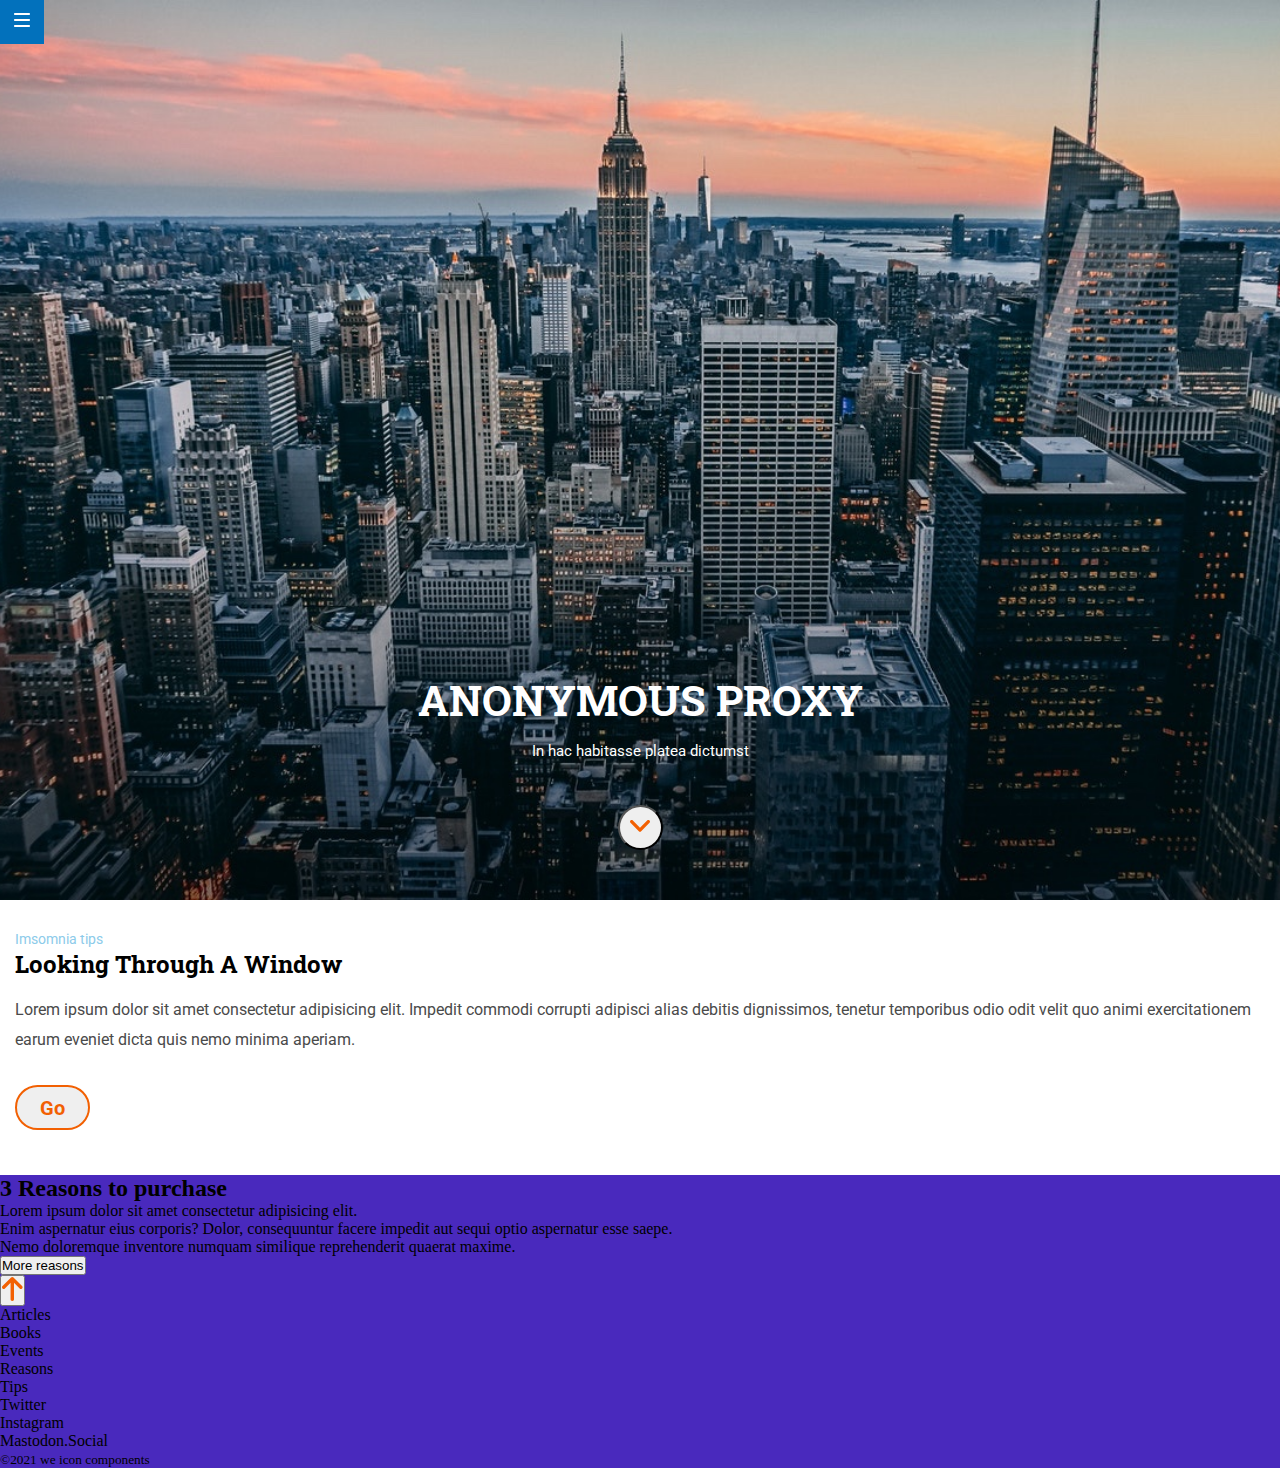
==== docs/index.html @ 24e063db "Run docs1" ====
<!DOCTYPE html>
<html lang="es">
  <head>
    <meta charset="UTF-8" />
    <meta name="viewport" content="width=device-width, initial-scale=1" />
    <title>Anonymous proxy</title>
    <link rel="preconnect" href="https://fonts.googleapis.com" />
    <link rel="preconnect" href="https://fonts.gstatic.com" crossorigin />
    <link
      href="https://fonts.googleapis.com/css2?family=Roboto&display=swap"
      rel="stylesheet"
    />
    <link rel="preconnect" href="https://fonts.googleapis.com" />
    <link rel="preconnect" href="https://fonts.gstatic.com" crossorigin />
    <link
      href="https://fonts.googleapis.com/css2?family=Roboto+Slab:wght@100;400;500;700&display=swap"
      rel="stylesheet"
    />
    <link rel="stylesheet" href="./assets/css/main.css" />
    <link rel="icon" href="./assets/images/favicon.png" />
  </head>

  <body>
    <header class="header">
      <nav class="menu_Header">
        <a href=https://adalab.es/
          ><img class="burger_Link" src="./assets/images/ico-menu.svg" alt="burger-menu"
        /></a>
      </nav>
    </header>
     


    <main class="main">
      <section class="Hero">
        <h1 class="hero_title">Anonymous proxy</h1>
        <p class="hero_subtitle">In hac habitasse platea dictumst</p>
        <button class="scroll-button">
          <img src="./assets/images/ico-scroll-down.svg" alt="scroll-button" />
        </button>
      </section>
      <section class="section_One">
        <small class="imsomnia">Imsomnia tips</small>
        <h2>looking through a window</h2>
        <p>
          Lorem ipsum dolor sit amet consectetur adipisicing elit. Impedit commodi
          corrupti adipisci alias debitis dignissimos, tenetur temporibus odio odit
          velit quo animi exercitationem earum eveniet dicta quis nemo minima
          aperiam.
        </p>
        <button class="button_Go">Go</button>
      </section>
      <section class="reasons">
        <h2>3 Reasons to purchase</h2>
        <article>Lorem ipsum dolor sit amet consectetur adipisicing elit.</article>
        <article>
          Enim aspernatur eius corporis? Dolor, consequuntur facere impedit aut
          sequi optio aspernatur esse saepe.
        </article>
        <article>
          Nemo doloremque inventore numquam similique reprehenderit quaerat maxime.
        </article>
        <button class="more_Reasons">More reasons</button>
      </section>
      <button class="arrow">
        <img src="./assets/images/ico-arrow.svg" alt="arrowUp" />
      </button>
    </main>

    <footer>
      <menu>
        <ul>
          <li>Articles</li>
          <li>Books</li>
          <li>Events</li>
          <li>Reasons</li>
          <li>Tips</li>
        </ul>
      </menu>
      <menu class="social_Media">
        <ul>
          <li>Twitter</li>
          <li>Instagram</li>
          <li>Mastodon.Social</li>
        </ul>
      </menu>

      <small class="small_Footer"> &copy;2021 we icon components</small>
    </footer>


    <script src="./assets/js/main.js"></script>
  </body>
</html>
---- docs/assets/css/main.css ----
*{box-sizing:border-box;margin:0;padding:0}.code{font-size:16px;background:#d8d8d8;padding:0 5px;border-radius:5px}.link__adalab:hover{background-color:#099d8d;color:#fff}.link__github:hover{background-color:#CCC;color:#000}.Hero{width:100%;height:100vh;background-image:url(../images/cover.jpg);background-position:center;background-size:cover;display:flex;flex-direction:column;text-align:center;justify-content:flex-end;align-items:center}.hero_title{color:#ffffff;font-family:"Roboto Slab", serif;font-weight:bold;font-size:42px;text-transform:uppercase;line-height:55px;margin-bottom:10px}.hero_subtitle{color:#ffffff;font-size:15px;font-family:"Roboto", sans-serif;margin:5px 15px 45px 15px}.scroll-button{width:45px;height:45px;border-radius:50%;margin-bottom:50px}.main{width:100vw}.section_One{background-color:#fff;padding:30px 15px 45px 15px}.section_One h2{text-transform:capitalize;font-family:"Roboto Slab",serif}.section_One p{font-family:"Roboto",sans-serif;margin-top:15px;color:#4a4a4a;line-height:30px}.imsomnia{font-size:14px;color:#8ccbea;font-family:"Roboto",sans-serif}.button_Go{width:75px;height:45px;border-radius:22.5px;border:solid 2px #f26002;text-transform:capitalize;font-weight:bold;color:#f26002;margin-top:30px;font-family:"Roboto",sans-serif;font-weight:medium;font-size:20px}body{background-color:#4929bd}.header{text-align:center}.menu_Header{background-color:#0271bc;width:44px;height:44px;position:fixed}.menu_Header .burger_Link{width:16px;height:40px}
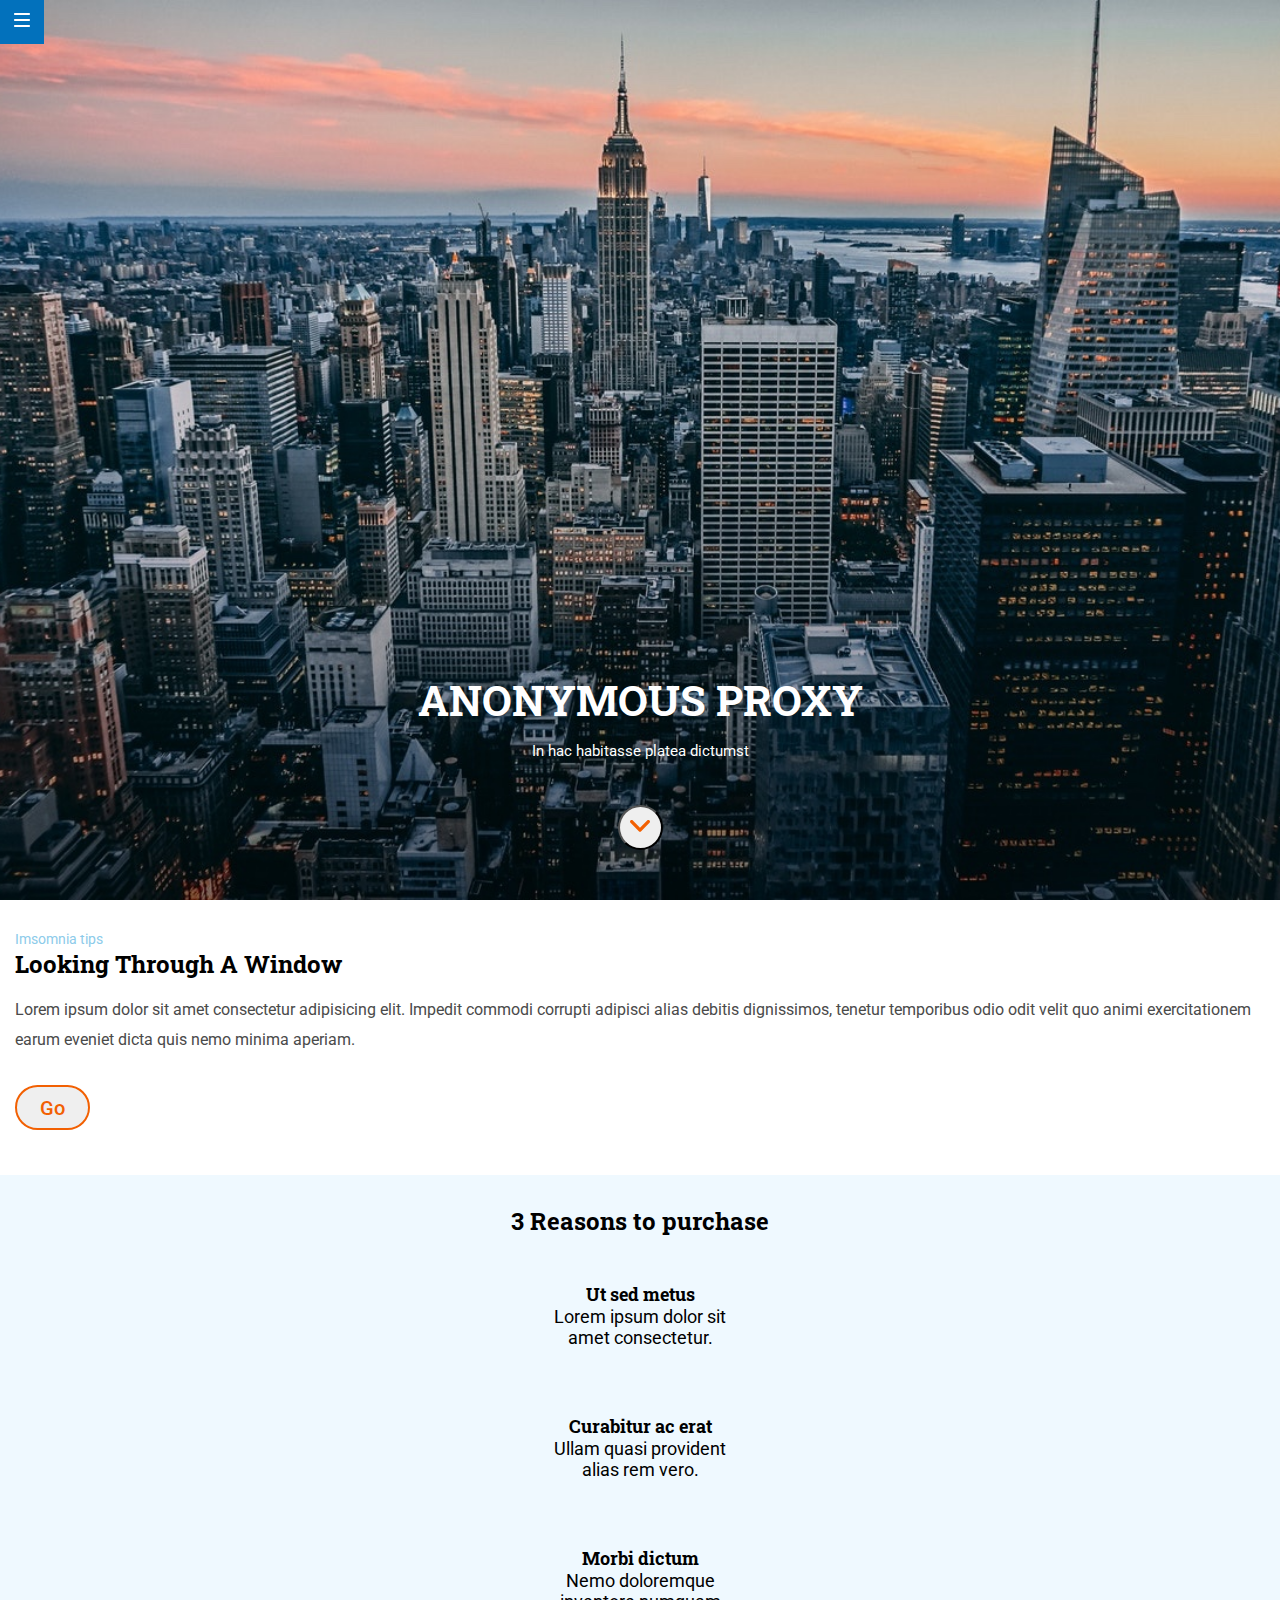
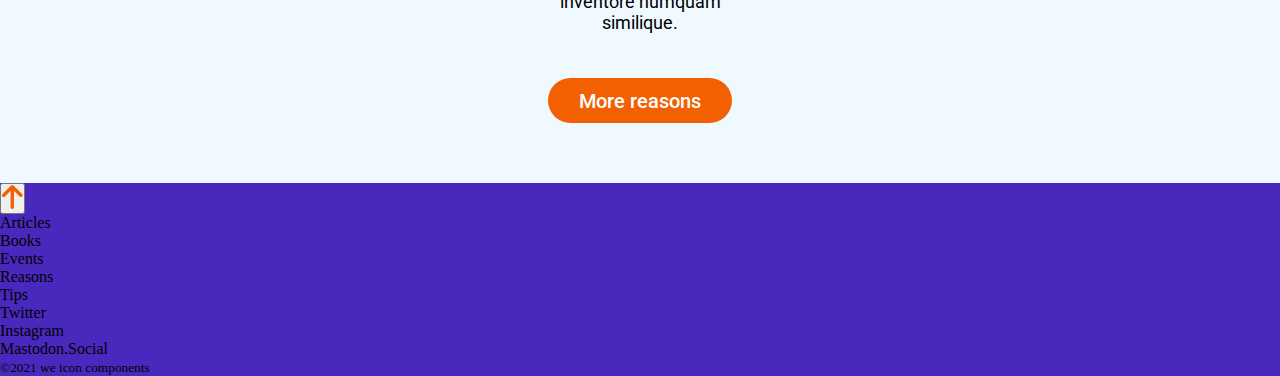
==== commit 1ebbdfde: "Last styles on reasons" ====
--- a/docs/index.html
+++ b/docs/index.html
@@ -51,16 +51,23 @@
         <button class="button_Go">Go</button>
       </section>
       <section class="reasons">
-        <h2>3 Reasons to purchase</h2>
-        <article>Lorem ipsum dolor sit amet consectetur adipisicing elit.</article>
-        <article>
-          Enim aspernatur eius corporis? Dolor, consequuntur facere impedit aut
-          sequi optio aspernatur esse saepe.
-        </article>
-        <article>
-          Nemo doloremque inventore numquam similique reprehenderit quaerat maxime.
-        </article>
-        <button class="more_Reasons">More reasons</button>
+        <h2 class="section-title">3 Reasons to purchase</h2>
+        <div class="wrapper">
+          <article class="reasons-article1">
+            <h3 class="purchase-titles">Ut sed metus</h3>
+            <p>Lorem ipsum dolor sit amet consectetur.</p>
+          </article>
+          <article class="reasons-article2">
+            <h3 class="purchase-titles">Curabitur ac erat</h3>
+            <p>Ullam quasi provident alias rem vero.</p>
+          </article>
+          <article class="reasons-article3">
+            <h3 class="purchase-titles">Morbi dictum</h3>
+            <p>Nemo doloremque inventore numquam similique.</p>
+          </article>
+
+          <button class="more_Reasons">More reasons</button>
+        </div>
       </section>
       <button class="arrow">
         <img src="./assets/images/ico-arrow.svg" alt="arrowUp" />
@@ -88,7 +95,5 @@
       <small class="small_Footer"> &copy;2021 we icon components</small>
     </footer>
 
-
-    <script src="./assets/js/main.js"></script>
   </body>
 </html>
--- a/docs/assets/css/main.css
+++ b/docs/assets/css/main.css
@@ -1 +1 @@
-*{box-sizing:border-box;margin:0;padding:0}.code{font-size:16px;background:#d8d8d8;padding:0 5px;border-radius:5px}.link__adalab:hover{background-color:#099d8d;color:#fff}.link__github:hover{background-color:#CCC;color:#000}.Hero{width:100%;height:100vh;background-image:url(../images/cover.jpg);background-position:center;background-size:cover;display:flex;flex-direction:column;text-align:center;justify-content:flex-end;align-items:center}.hero_title{color:#ffffff;font-family:"Roboto Slab", serif;font-weight:bold;font-size:42px;text-transform:uppercase;line-height:55px;margin-bottom:10px}.hero_subtitle{color:#ffffff;font-size:15px;font-family:"Roboto", sans-serif;margin:5px 15px 45px 15px}.scroll-button{width:45px;height:45px;border-radius:50%;margin-bottom:50px}.main{width:100vw}.section_One{background-color:#fff;padding:30px 15px 45px 15px}.section_One h2{text-transform:capitalize;font-family:"Roboto Slab",serif}.section_One p{font-family:"Roboto",sans-serif;margin-top:15px;color:#4a4a4a;line-height:30px}.imsomnia{font-size:14px;color:#8ccbea;font-family:"Roboto",sans-serif}.button_Go{width:75px;height:45px;border-radius:22.5px;border:solid 2px #f26002;text-transform:capitalize;font-weight:bold;color:#f26002;margin-top:30px;font-family:"Roboto",sans-serif;font-weight:medium;font-size:20px}body{background-color:#4929bd}.header{text-align:center}.menu_Header{background-color:#0271bc;width:44px;height:44px;position:fixed}.menu_Header .burger_Link{width:16px;height:40px}
+*{box-sizing:border-box;margin:0;padding:0}.Hero{width:100%;height:100vh;background-image:url(../images/cover.jpg);background-position:center;background-size:cover;display:flex;flex-direction:column;text-align:center;justify-content:flex-end;align-items:center}.hero_title{color:#ffffff;font-family:"Roboto Slab", serif;font-weight:bold;font-size:42px;text-transform:uppercase;line-height:55px;margin-bottom:10px}.hero_subtitle{color:#ffffff;font-size:15px;font-family:"Roboto", sans-serif;margin:5px 15px 45px 15px}.scroll-button{width:45px;height:45px;border-radius:50%;margin-bottom:50px}.main{width:100vw}.section_One{background-color:#fff;padding:30px 15px 45px 15px}.section_One h2{text-transform:capitalize;font-family:"Roboto Slab",serif}.section_One p{font-family:"Roboto",sans-serif;margin-top:15px;color:#4a4a4a;line-height:30px}.imsomnia{font-size:14px;color:#8ccbea;font-family:"Roboto",sans-serif}.button_Go{width:75px;height:45px;border-radius:22.5px;border:solid 2px #f26002;text-transform:capitalize;font-weight:bold;color:#f26002;margin-top:30px;font-family:"Roboto",sans-serif;font-weight:500;font-size:20px}.reasons{background-color:#eff9ff}.reasons .section-title{font-size:24px;font-family:"Roboto Slab",serif;padding-top:30px;text-align:center}.wrapper{display:grid;grid-template-rows:1fr 1fr 1fr;grid-template-columns:184px;row-gap:45px;justify-content:center;padding-top:45px;padding-bottom:60px}.wrapper .purchase-titles{font-size:18px;font-family:"Roboto Slab",serif;text-align:center}.wrapper p{text-align:center;font-family:"Roboto",sans-serif;font-size:18px}.wrapper .more_Reasons{background-color:#f26002;color:#fff;height:45px;border-radius:22.5px;border:#f26002;font-family:"Roboto",sans-serif;font-weight:500;font-size:20px}body{background-color:#4929bd}.header{text-align:center}.menu_Header{background-color:#0271bc;width:44px;height:44px;position:fixed}.menu_Header .burger_Link{width:16px;height:40px}
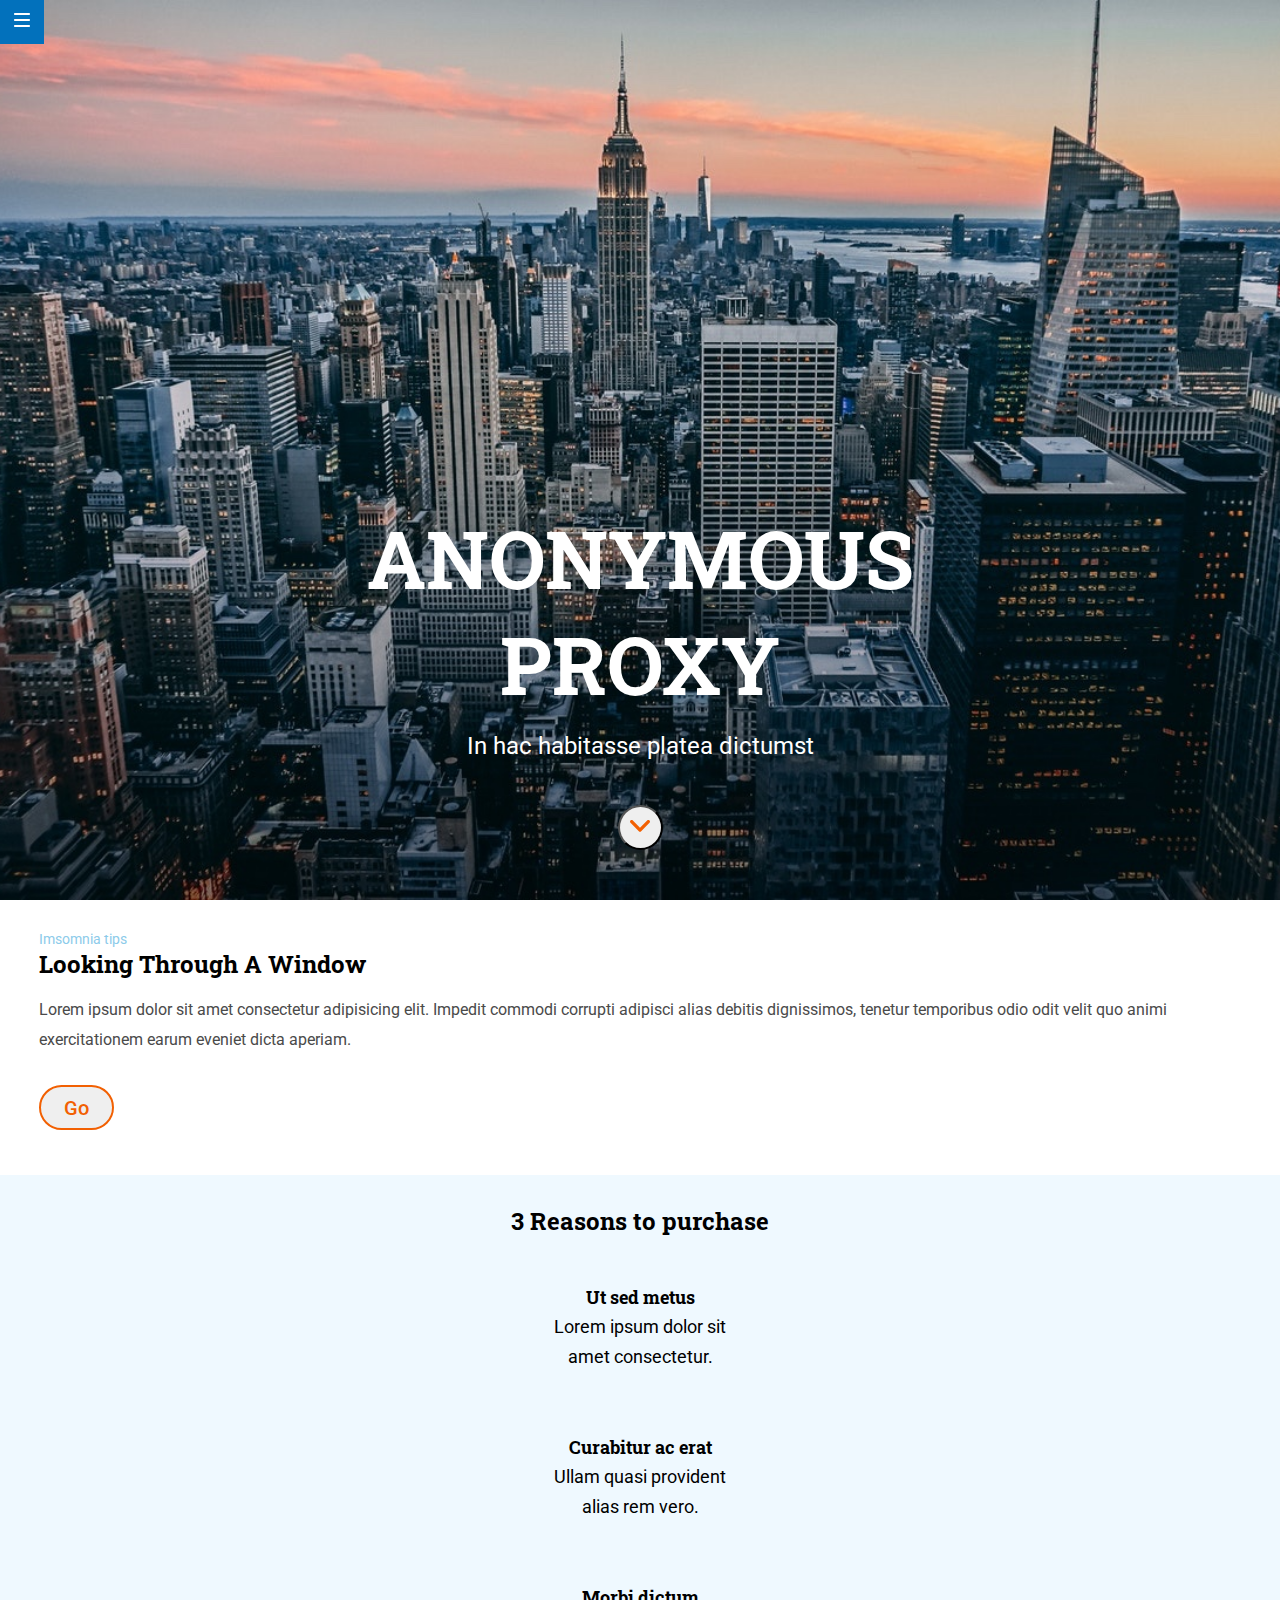
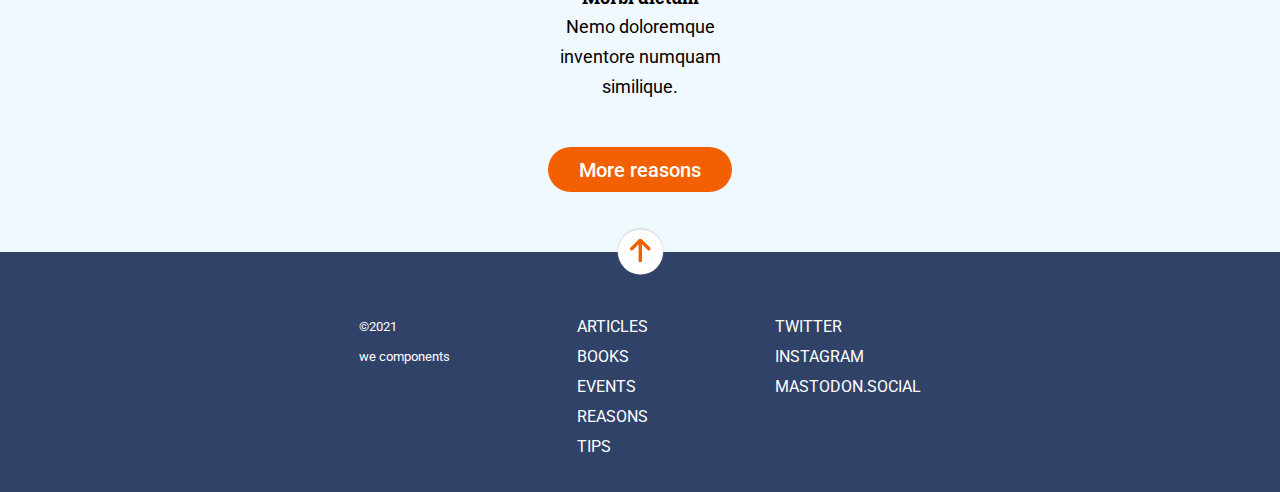
==== commit aa849f9b: "Upload tablet footer" ====
--- a/docs/index.html
+++ b/docs/index.html
@@ -15,6 +15,12 @@
     <link
       href="https://fonts.googleapis.com/css2?family=Roboto+Slab:wght@100;400;500;700&display=swap"
       rel="stylesheet"
+    />
+    <link
+      rel="stylesheet"
+      href="https://pro.fontawesome.com/releases/v5.10.0/css/all.css"
+      integrity="sha384-AYmEC3Yw5cVb3ZcuHtOA93w35dYTsvhLPVnYs9eStHfGJvOvKxVfELGroGkvsg+p"
+      crossorigin="anonymous"
     />
     <link rel="stylesheet" href="./assets/css/main.css" />
     <link rel="icon" href="./assets/images/favicon.png" />
@@ -36,7 +42,10 @@
         <h1 class="hero_title">Anonymous proxy</h1>
         <p class="hero_subtitle">In hac habitasse platea dictumst</p>
         <button class="scroll-button">
-          <img src="./assets/images/ico-scroll-down.svg" alt="scroll-button" />
+          <a href="#reasons">
+            <title>Go to reasons</title>
+            <img src="./assets/images/ico-scroll-down.svg" alt="scroll-button"
+          /></a>
         </button>
       </section>
       <section class="section_One">
@@ -45,12 +54,11 @@
         <p>
           Lorem ipsum dolor sit amet consectetur adipisicing elit. Impedit commodi
           corrupti adipisci alias debitis dignissimos, tenetur temporibus odio odit
-          velit quo animi exercitationem earum eveniet dicta quis nemo minima
-          aperiam.
+          velit quo animi exercitationem earum eveniet dicta aperiam.
         </p>
         <button class="button_Go">Go</button>
       </section>
-      <section class="reasons">
+      <section id="reasons">
         <h2 class="section-title">3 Reasons to purchase</h2>
         <div class="wrapper">
           <article class="reasons-article1">
@@ -65,34 +73,41 @@
             <h3 class="purchase-titles">Morbi dictum</h3>
             <p>Nemo doloremque inventore numquam similique.</p>
           </article>
+        </div>
 
-          <button class="more_Reasons">More reasons</button>
-        </div>
+        <button class="more_Reasons">More reasons</button>
       </section>
-      <button class="arrow">
-        <img src="./assets/images/ico-arrow.svg" alt="arrowUp" />
-      </button>
     </main>
 
-    <footer>
-      <menu>
-        <ul>
-          <li>Articles</li>
-          <li>Books</li>
-          <li>Events</li>
-          <li>Reasons</li>
-          <li>Tips</li>
-        </ul>
-      </menu>
-      <menu class="social_Media">
-        <ul>
-          <li>Twitter</li>
-          <li>Instagram</li>
-          <li>Mastodon.Social</li>
-        </ul>
-      </menu>
+    <footer class="footer">
+      <button class="arrow">
+        <a href="./index.html">
+          <img src="./assets/images/ico-arrow.svg" alt="arrowUp"
+        /></a>
+      </button>
+      <div class="footer-wrapper">
+        <menu class="footer-articles">
+          <ul class="articles-list">
+            <li><a href="https://adalab.es/">Articles</a></li>
+            <li><a href="https://adalab.es/">Books</a></li>
+            <li><a href="https://adalab.es/">Events</a></li>
+            <li><a href="https://adalab.es/">Reasons</a></li>
+            <li><a href="https://adalab.es/">Tips</a></li>
+          </ul>
+        </menu>
+        <menu class="footer-media">
+          <ul class="twitter">
+            <li><a href="https://adalab.es/">Twitter</a></li>
+            <li><a href="https://adalab.es/">Instagram</a></li>
+            <li><a href="https://adalab.es/">Mastodon.Social</a></li>
+          </ul>
+        </menu>
 
-      <small class="small_Footer"> &copy;2021 we icon components</small>
+        <small class="footer-copy">
+          &copy;2021
+          <p>we <i class="fas fa-heart"></i> components</p></small
+        >
+      </div>
     </footer>
 
   </body>
--- a/docs/assets/css/main.css
+++ b/docs/assets/css/main.css
@@ -1 +1 @@
-*{box-sizing:border-box;margin:0;padding:0}.Hero{width:100%;height:100vh;background-image:url(../images/cover.jpg);background-position:center;background-size:cover;display:flex;flex-direction:column;text-align:center;justify-content:flex-end;align-items:center}.hero_title{color:#ffffff;font-family:"Roboto Slab", serif;font-weight:bold;font-size:42px;text-transform:uppercase;line-height:55px;margin-bottom:10px}.hero_subtitle{color:#ffffff;font-size:15px;font-family:"Roboto", sans-serif;margin:5px 15px 45px 15px}.scroll-button{width:45px;height:45px;border-radius:50%;margin-bottom:50px}.main{width:100vw}.section_One{background-color:#fff;padding:30px 15px 45px 15px}.section_One h2{text-transform:capitalize;font-family:"Roboto Slab",serif}.section_One p{font-family:"Roboto",sans-serif;margin-top:15px;color:#4a4a4a;line-height:30px}.imsomnia{font-size:14px;color:#8ccbea;font-family:"Roboto",sans-serif}.button_Go{width:75px;height:45px;border-radius:22.5px;border:solid 2px #f26002;text-transform:capitalize;font-weight:bold;color:#f26002;margin-top:30px;font-family:"Roboto",sans-serif;font-weight:500;font-size:20px}.reasons{background-color:#eff9ff}.reasons .section-title{font-size:24px;font-family:"Roboto Slab",serif;padding-top:30px;text-align:center}.wrapper{display:grid;grid-template-rows:1fr 1fr 1fr;grid-template-columns:184px;row-gap:45px;justify-content:center;padding-top:45px;padding-bottom:60px}.wrapper .purchase-titles{font-size:18px;font-family:"Roboto Slab",serif;text-align:center}.wrapper p{text-align:center;font-family:"Roboto",sans-serif;font-size:18px}.wrapper .more_Reasons{background-color:#f26002;color:#fff;height:45px;border-radius:22.5px;border:#f26002;font-family:"Roboto",sans-serif;font-weight:500;font-size:20px}body{background-color:#4929bd}.header{text-align:center}.menu_Header{background-color:#0271bc;width:44px;height:44px;position:fixed}.menu_Header .burger_Link{width:16px;height:40px}
+*{box-sizing:border-box;margin:0;padding:0}.Hero{width:100%;height:100vh;background-image:url(../images/cover.jpg);background-position:center;background-size:cover;display:flex;flex-direction:column;text-align:center;justify-content:flex-end;align-items:center}.hero_title{width:290px;height:110px;color:#ffffff;font-family:"Roboto Slab", serif;font-weight:bold;font-size:42px;text-transform:uppercase;line-height:55px;margin-bottom:10px}@media (min-width: 768px){.hero_title{font-size:80px;width:690px;height:212px;line-height:106px}}.hero_subtitle{color:#ffffff;font-size:15px;font-family:"Roboto", sans-serif;margin:5px 15px 45px 15px}@media (min-width: 768px){.hero_subtitle{font-size:24px}}.scroll-button{width:45px;height:45px;border-radius:50%;margin-bottom:50px}.main{width:100%}.section_One{background-color:#fff;padding:30px 15px 45px 15px}.section_One h2{text-transform:capitalize;font-family:"Roboto Slab",serif}.section_One p{font-family:"Roboto",sans-serif;color:#4a4a4a;line-height:30px;margin-bottom:30px;margin-top:15px}.section_One .imsomnia{font-size:14px;color:#8ccbea;font-family:"Roboto",sans-serif}@media (min-width: 768px){.section_One{padding-left:39px;padding-right:39px}}.button_Go{width:75px;height:45px;border-radius:22.5px;border:solid 2px #f26002;text-transform:capitalize;font-weight:bold;color:#f26002;font-family:"Roboto",sans-serif;font-weight:500;font-size:20px}#reasons{background-color:#eff9ff;display:flex;flex-direction:column;align-items:center;padding-bottom:60px}#reasons .section-title{font-size:24px;font-family:"Roboto Slab",serif;padding-top:30px;text-align:center}#reasons .more_Reasons{background-color:#f26002;color:#fff;height:45px;width:184px;border-radius:22.5px;border:#f26002;font-family:"Roboto",sans-serif;font-weight:500;font-size:20px}.wrapper{display:grid;grid-template-rows:1fr 1fr 1fr;grid-template-columns:184px;row-gap:30px;justify-content:center;padding-top:45px;padding-bottom:45px;line-height:30px}.wrapper .purchase-titles{font-size:18px;font-family:"Roboto Slab",serif;text-align:center}.wrapper p{text-align:center;font-family:"Roboto",sans-serif;font-size:18px}.header{text-align:center}.menu_Header{background-color:#0271bc;width:44px;height:44px;position:fixed}.menu_Header .burger_Link{width:16px;height:40px}.footer{background-color:#304268;height:465px;display:flex;flex-direction:column;align-items:center;justify-content:space-between;text-align:center;text-transform:uppercase;font-family:"Roboto",sans-serif;line-height:30px;font-size:16px;padding-bottom:30px;color:#fff}.footer .arrow{width:45px;height:45px;background-color:#fff;border:none;border-radius:50%;transform:translateY(-50%);box-shadow:0 -1px 2px 0 #d1cccc}.footer .fas{color:red}.footer p{text-transform:lowercase}.articles-list{list-style:none}.articles-list a{text-decoration:none;font-family:"Roboto",sans-serif;color:#fff}.twitter{list-style:none}.twitter a{text-decoration:none;font-family:"Roboto",sans-serif;color:#fff}.footer-wrapper{display:flex;flex-direction:column;row-gap:30px;justify-content:space-around}@media (min-width: 768px){.footer{height:240px}.footer-wrapper{flex-direction:row;text-align:left;width:688px}.footer-wrapper .footer-copy{order:-1}}
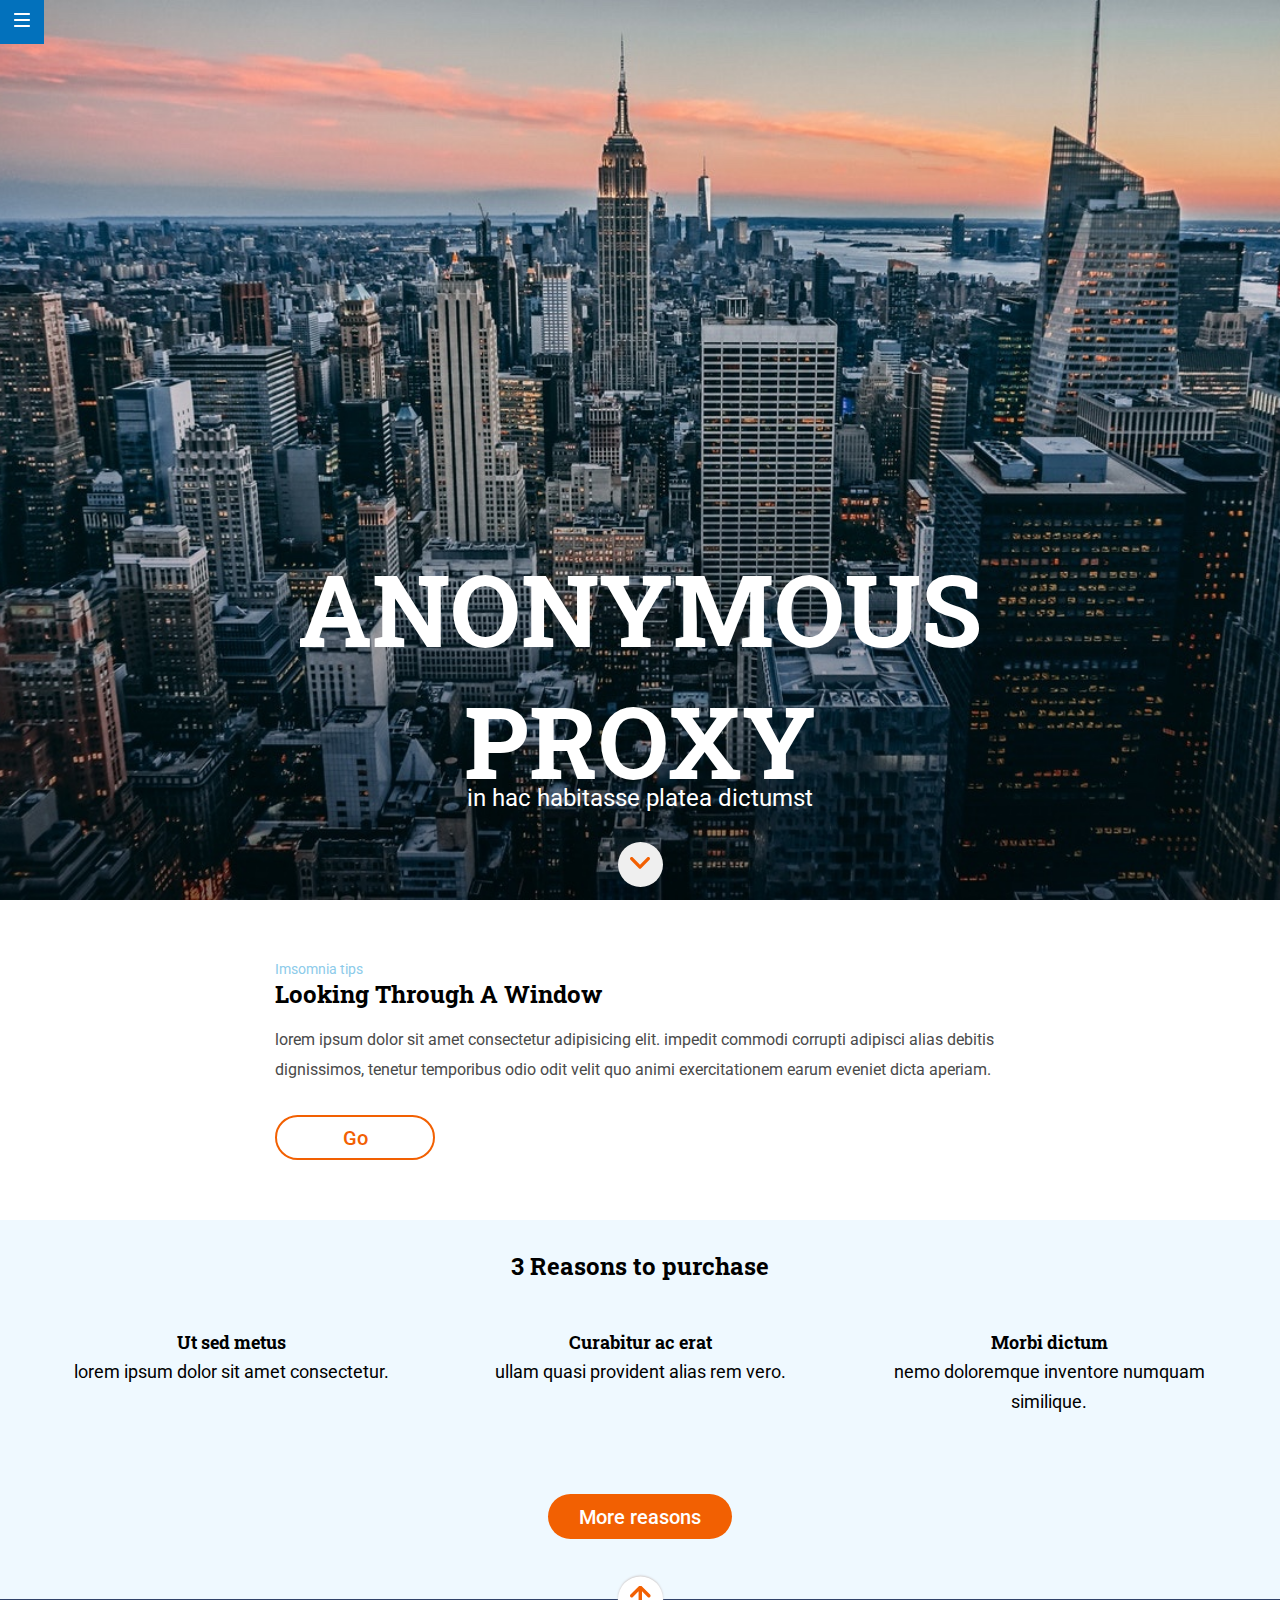
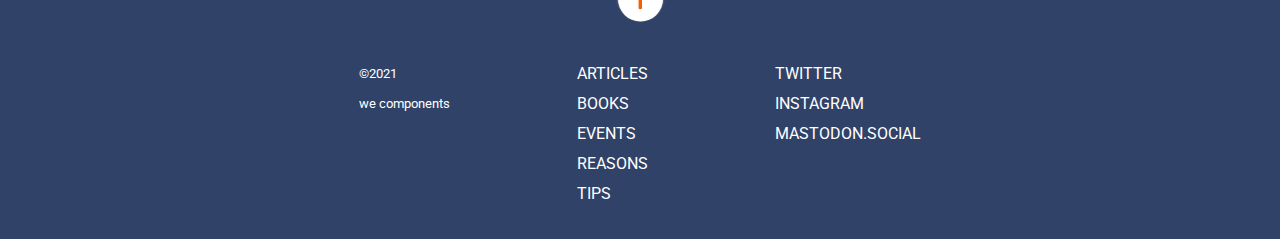
==== commit 2e8cfdfa: "Add favicon" ====
--- a/docs/index.html
+++ b/docs/index.html
@@ -23,7 +23,7 @@
       crossorigin="anonymous"
     />
     <link rel="stylesheet" href="./assets/css/main.css" />
-    <link rel="icon" href="./assets/images/favicon.png" />
+    <link rel="icon" href="./assets/images/paisaje-urbano.png" />
   </head>
 
   <body>
@@ -82,7 +82,10 @@
     <footer class="footer">
       <button class="arrow">
         <a href="./index.html">
-          <img src="./assets/images/ico-arrow.svg" alt="arrowUp"
+          <img
+            class="arrow-animation"
+            src="./assets/images/ico-arrow.svg"
+            alt="arrowUp"
         /></a>
       </button>
       <div class="footer-wrapper">
--- a/docs/assets/css/main.css
+++ b/docs/assets/css/main.css
@@ -1 +1 @@
-*{box-sizing:border-box;margin:0;padding:0}.Hero{width:100%;height:100vh;background-image:url(../images/cover.jpg);background-position:center;background-size:cover;display:flex;flex-direction:column;text-align:center;justify-content:flex-end;align-items:center}.hero_title{width:290px;height:110px;color:#ffffff;font-family:"Roboto Slab", serif;font-weight:bold;font-size:42px;text-transform:uppercase;line-height:55px;margin-bottom:10px}@media (min-width: 768px){.hero_title{font-size:80px;width:690px;height:212px;line-height:106px}}.hero_subtitle{color:#ffffff;font-size:15px;font-family:"Roboto", sans-serif;margin:5px 15px 45px 15px}@media (min-width: 768px){.hero_subtitle{font-size:24px}}.scroll-button{width:45px;height:45px;border-radius:50%;margin-bottom:50px}.main{width:100%}.section_One{background-color:#fff;padding:30px 15px 45px 15px}.section_One h2{text-transform:capitalize;font-family:"Roboto Slab",serif}.section_One p{font-family:"Roboto",sans-serif;color:#4a4a4a;line-height:30px;margin-bottom:30px;margin-top:15px}.section_One .imsomnia{font-size:14px;color:#8ccbea;font-family:"Roboto",sans-serif}@media (min-width: 768px){.section_One{padding-left:39px;padding-right:39px}}.button_Go{width:75px;height:45px;border-radius:22.5px;border:solid 2px #f26002;text-transform:capitalize;font-weight:bold;color:#f26002;font-family:"Roboto",sans-serif;font-weight:500;font-size:20px}#reasons{background-color:#eff9ff;display:flex;flex-direction:column;align-items:center;padding-bottom:60px}#reasons .section-title{font-size:24px;font-family:"Roboto Slab",serif;padding-top:30px;text-align:center}#reasons .more_Reasons{background-color:#f26002;color:#fff;height:45px;width:184px;border-radius:22.5px;border:#f26002;font-family:"Roboto",sans-serif;font-weight:500;font-size:20px}.wrapper{display:grid;grid-template-rows:1fr 1fr 1fr;grid-template-columns:184px;row-gap:30px;justify-content:center;padding-top:45px;padding-bottom:45px;line-height:30px}.wrapper .purchase-titles{font-size:18px;font-family:"Roboto Slab",serif;text-align:center}.wrapper p{text-align:center;font-family:"Roboto",sans-serif;font-size:18px}.header{text-align:center}.menu_Header{background-color:#0271bc;width:44px;height:44px;position:fixed}.menu_Header .burger_Link{width:16px;height:40px}.footer{background-color:#304268;height:465px;display:flex;flex-direction:column;align-items:center;justify-content:space-between;text-align:center;text-transform:uppercase;font-family:"Roboto",sans-serif;line-height:30px;font-size:16px;padding-bottom:30px;color:#fff}.footer .arrow{width:45px;height:45px;background-color:#fff;border:none;border-radius:50%;transform:translateY(-50%);box-shadow:0 -1px 2px 0 #d1cccc}.footer .fas{color:red}.footer p{text-transform:lowercase}.articles-list{list-style:none}.articles-list a{text-decoration:none;font-family:"Roboto",sans-serif;color:#fff}.twitter{list-style:none}.twitter a{text-decoration:none;font-family:"Roboto",sans-serif;color:#fff}.footer-wrapper{display:flex;flex-direction:column;row-gap:30px;justify-content:space-around}@media (min-width: 768px){.footer{height:240px}.footer-wrapper{flex-direction:row;text-align:left;width:688px}.footer-wrapper .footer-copy{order:-1}}
+*{box-sizing:border-box;margin:0;padding:0}.Hero{width:100%;height:100vh;background-image:url(../images/cover.jpg);background-position:center;background-size:cover;display:flex;flex-direction:column;text-align:center;justify-content:center;align-items:center;padding-top:40vh}@media (min-width: 1280px){.Hero{justify-content:flex-end;padding-top:none}}.hero_title{width:290px;height:110px;color:#ffffff;font-family:"Roboto Slab", serif;font-weight:bold;font-size:42px;text-transform:uppercase;line-height:55px;margin-bottom:10px}@media (min-width: 768px){.hero_title{font-size:80px;width:690px;height:212px;line-height:106px}}@media (min-width: 1280px){.hero_title{font-size:100px;line-height:132px}}.hero_subtitle{color:#ffffff;font-size:16px;font-family:"Roboto", sans-serif;margin:5px 15px 22px 15px}@media (min-width: 768px){.hero_subtitle{font-size:24px}}@media (min-width: 1280px){.hero_subtitle{margin-top:20px}}.scroll-button{width:45px;height:45px;line-height:22px;border:none;border-radius:50%;margin-bottom:20px;margin-top:22px;transition:box-shadow ease-in-out 2s}@media (min-width: 1280px){.scroll-button{margin-top:8px;margin-bottom:13px}}.scroll-button:hover{box-shadow:0px 2px 15px 4px #f26002}.main{width:100%}.section_One{background-color:#fff;padding:30px 15px 45px 15px}.section_One h2{text-transform:capitalize;font-family:"Roboto Slab",serif}.section_One p{font-family:"Roboto",sans-serif;color:#4a4a4a;line-height:30px;margin-bottom:30px;margin-top:15px}.section_One .imsomnia{font-size:14px;color:#8ccbea;font-family:"Roboto",sans-serif}@media (min-width: 768px){.section_One{padding-left:39px;padding-right:39px}}@media (min-width: 1280px){.section_One{padding:60px 275px 60px 275px}}.button_Go{width:75px;height:45px;border-radius:22.5px;border:solid 2px #f26002;text-transform:capitalize;font-weight:bold;color:#f26002;font-family:"Roboto",sans-serif;font-weight:500;font-size:20px;background-color:#fff}@media (min-width: 1280px){.button_Go{width:160px}}.button_Go:hover{background-color:#f25e0267;text-shadow:0px 2px 2px gray}#reasons{background-color:#eff9ff;display:flex;flex-direction:column;align-items:center;padding-bottom:60px}#reasons .section-title{font-size:24px;font-family:"Roboto Slab",serif;padding-top:30px;text-align:center}#reasons .more_Reasons{background-color:#f26002;color:#fff;height:45px;width:184px;border-radius:22.5px;border:#f26002;font-family:"Roboto",sans-serif;font-weight:500;font-size:20px}.more_Reasons:hover{background-color:#c2662d67;text-shadow:0px 2px 2px gray}.wrapper{display:grid;grid-template-rows:1fr 1fr 1fr;grid-template-columns:184px;row-gap:30px;justify-content:center;padding-top:45px;padding-bottom:45px;line-height:30px}.wrapper .purchase-titles{font-size:18px;font-family:"Roboto Slab",serif;text-align:center}.wrapper p{text-align:center;font-family:"Roboto",sans-serif;font-size:18px}@media (min-width: 768px){.wrapper{grid-template-columns:1fr 1fr 1fr;grid-template-rows:122px;text-align:center;grid-gap:27px;margin:0 40px 0px 40px}}.header{text-align:center}.menu_Header{background-color:#0271bc;width:44px;height:44px;position:fixed}.menu_Header .burger_Link{width:16px;height:40px;-webkit-animation-duration:10s;animation-duration:10s;-webkit-animation-name:intro;animation-name:intro;-webkit-animation-iteration-count:infinite;animation-iteration-count:infinite;-webkit-animation-timing-function:linear;animation-timing-function:linear}@-webkit-keyframes intro{from{transform:scale(2)}to{transform:scale(1)}}@keyframes intro{from{transform:scale(2)}to{transform:scale(1)}}.footer{background-color:#304268;height:465px;display:flex;flex-direction:column;align-items:center;justify-content:space-between;text-align:center;text-transform:uppercase;font-family:"Roboto",sans-serif;line-height:30px;font-size:16px;padding-bottom:30px;color:#fff}.footer .arrow{width:45px;height:45px;background-color:#fff;border:none;border-radius:50%;transform:translateY(-50%);box-shadow:0 -1px 2px 0 #d1cccc;transition:box-shadow ease 2s}.footer .arrow:hover{box-shadow:0px 2px 15px 4px #f26002}.fas{color:red}p{text-transform:lowercase}.articles-list{list-style:none}.articles-list a{text-decoration:none;font-family:"Roboto",sans-serif;color:#fff;transition:color ease 1s, text-shadow ease 1s}a:hover{color:#f26002;text-shadow:1px 3px rgba(26,24,24,0.301)}.twitter{list-style:none}.twitter a{text-decoration:none;font-family:"Roboto",sans-serif;color:#fff;transition:color ease 1s, text-shadow ease 1s}.twitter a:hover{color:#f26002;text-shadow:1px 3px rgba(26,24,24,0.301)}.footer-wrapper{display:flex;flex-direction:column;row-gap:30px;justify-content:space-around}@media (min-width: 768px){.footer{height:240px}.footer-wrapper{flex-direction:row;text-align:left;width:688px}.footer-wrapper .footer-copy{order:-1}}
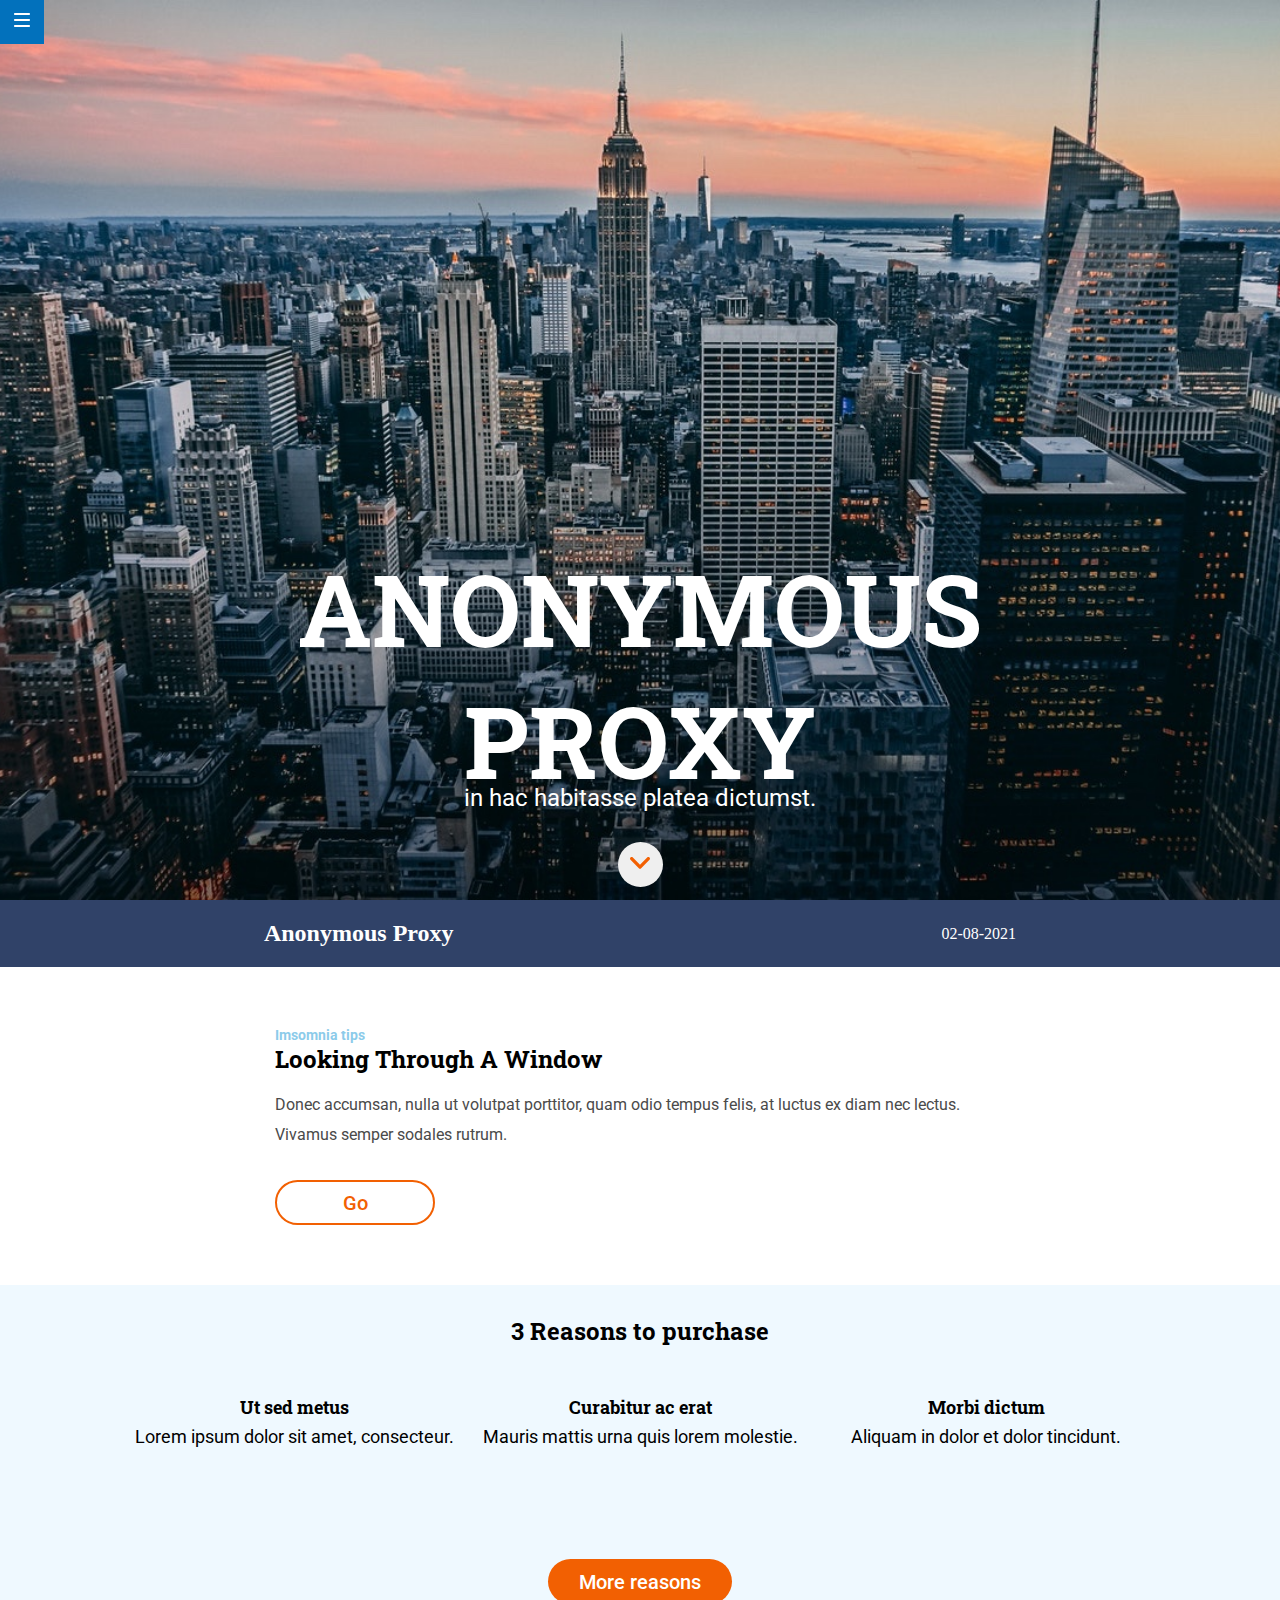
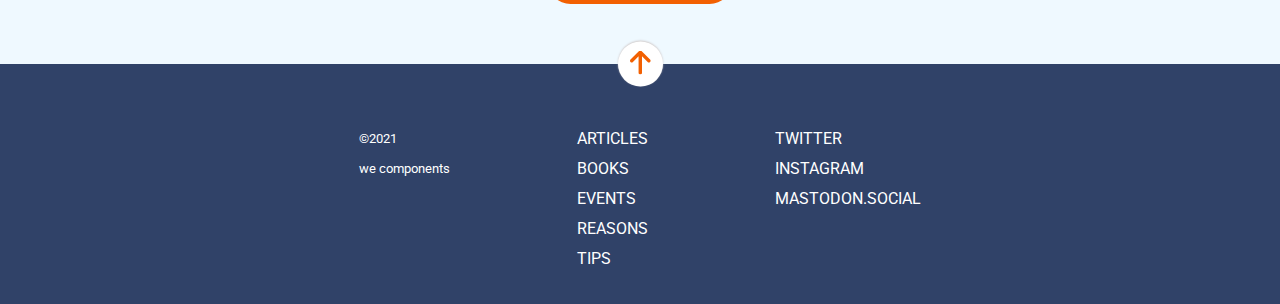
==== commit 4e29acfa: "run after merge branches" ====
--- a/docs/index.html
+++ b/docs/index.html
@@ -40,7 +40,7 @@
     <main class="main">
       <section class="Hero">
         <h1 class="hero_title">Anonymous proxy</h1>
-        <p class="hero_subtitle">In hac habitasse platea dictumst</p>
+        <p class="hero_subtitle">In hac habitasse platea dictumst.</p>
         <button class="scroll-button">
           <a href="#reasons">
             <title>Go to reasons</title>
@@ -48,13 +48,16 @@
           /></a>
         </button>
       </section>
+      <section class="anonymous">
+        <h2 class="new-section-title">Anonymous Proxy</h2>
+        <p class="anonymous-p"><a href="https://trello.com/es">02-08-2021</a></p>
+      </section>
       <section class="section_One">
-        <small class="imsomnia">Imsomnia tips</small>
-        <h2>looking through a window</h2>
+        <h3 class="imsomnia">Imsomnia tips</h3>
+        <h2>Looking through a window</h2>
         <p>
-          Lorem ipsum dolor sit amet consectetur adipisicing elit. Impedit commodi
-          corrupti adipisci alias debitis dignissimos, tenetur temporibus odio odit
-          velit quo animi exercitationem earum eveniet dicta aperiam.
+          Donec accumsan, nulla ut volutpat porttitor, quam odio tempus felis, at
+          luctus ex diam nec lectus. Vivamus semper sodales rutrum.
         </p>
         <button class="button_Go">Go</button>
       </section>
@@ -63,15 +66,15 @@
         <div class="wrapper">
           <article class="reasons-article1">
             <h3 class="purchase-titles">Ut sed metus</h3>
-            <p>Lorem ipsum dolor sit amet consectetur.</p>
+            <p>Lorem ipsum dolor sit amet, consecteur.</p>
           </article>
           <article class="reasons-article2">
             <h3 class="purchase-titles">Curabitur ac erat</h3>
-            <p>Ullam quasi provident alias rem vero.</p>
+            <p>Mauris mattis urna quis lorem molestie.</p>
           </article>
           <article class="reasons-article3">
             <h3 class="purchase-titles">Morbi dictum</h3>
-            <p>Nemo doloremque inventore numquam similique.</p>
+            <p>Aliquam in dolor et dolor tincidunt.</p>
           </article>
         </div>
 
@@ -89,7 +92,7 @@
         /></a>
       </button>
       <div class="footer-wrapper">
-        <menu class="footer-articles">
+        <nav class="footer-articles">
           <ul class="articles-list">
             <li><a href="https://adalab.es/">Articles</a></li>
             <li><a href="https://adalab.es/">Books</a></li>
@@ -97,14 +100,14 @@
             <li><a href="https://adalab.es/">Reasons</a></li>
             <li><a href="https://adalab.es/">Tips</a></li>
           </ul>
-        </menu>
-        <menu class="footer-media">
+        </nav>
+        <nav class="footer-media">
           <ul class="twitter">
             <li><a href="https://adalab.es/">Twitter</a></li>
             <li><a href="https://adalab.es/">Instagram</a></li>
             <li><a href="https://adalab.es/">Mastodon.Social</a></li>
           </ul>
-        </menu>
+        </nav>
 
         <small class="footer-copy">
           &copy;2021
--- a/docs/assets/css/main.css
+++ b/docs/assets/css/main.css
@@ -1 +1 @@
-*{box-sizing:border-box;margin:0;padding:0}.Hero{width:100%;height:100vh;background-image:url(../images/cover.jpg);background-position:center;background-size:cover;display:flex;flex-direction:column;text-align:center;justify-content:center;align-items:center;padding-top:40vh}@media (min-width: 1280px){.Hero{justify-content:flex-end;padding-top:none}}.hero_title{width:290px;height:110px;color:#ffffff;font-family:"Roboto Slab", serif;font-weight:bold;font-size:42px;text-transform:uppercase;line-height:55px;margin-bottom:10px}@media (min-width: 768px){.hero_title{font-size:80px;width:690px;height:212px;line-height:106px}}@media (min-width: 1280px){.hero_title{font-size:100px;line-height:132px}}.hero_subtitle{color:#ffffff;font-size:16px;font-family:"Roboto", sans-serif;margin:5px 15px 22px 15px}@media (min-width: 768px){.hero_subtitle{font-size:24px}}@media (min-width: 1280px){.hero_subtitle{margin-top:20px}}.scroll-button{width:45px;height:45px;line-height:22px;border:none;border-radius:50%;margin-bottom:20px;margin-top:22px;transition:box-shadow ease-in-out 2s}@media (min-width: 1280px){.scroll-button{margin-top:8px;margin-bottom:13px}}.scroll-button:hover{box-shadow:0px 2px 15px 4px #f26002}.main{width:100%}.section_One{background-color:#fff;padding:30px 15px 45px 15px}.section_One h2{text-transform:capitalize;font-family:"Roboto Slab",serif}.section_One p{font-family:"Roboto",sans-serif;color:#4a4a4a;line-height:30px;margin-bottom:30px;margin-top:15px}.section_One .imsomnia{font-size:14px;color:#8ccbea;font-family:"Roboto",sans-serif}@media (min-width: 768px){.section_One{padding-left:39px;padding-right:39px}}@media (min-width: 1280px){.section_One{padding:60px 275px 60px 275px}}.button_Go{width:75px;height:45px;border-radius:22.5px;border:solid 2px #f26002;text-transform:capitalize;font-weight:bold;color:#f26002;font-family:"Roboto",sans-serif;font-weight:500;font-size:20px;background-color:#fff}@media (min-width: 1280px){.button_Go{width:160px}}.button_Go:hover{background-color:#f25e0267;text-shadow:0px 2px 2px gray}#reasons{background-color:#eff9ff;display:flex;flex-direction:column;align-items:center;padding-bottom:60px}#reasons .section-title{font-size:24px;font-family:"Roboto Slab",serif;padding-top:30px;text-align:center}#reasons .more_Reasons{background-color:#f26002;color:#fff;height:45px;width:184px;border-radius:22.5px;border:#f26002;font-family:"Roboto",sans-serif;font-weight:500;font-size:20px}.more_Reasons:hover{background-color:#c2662d67;text-shadow:0px 2px 2px gray}.wrapper{display:grid;grid-template-rows:1fr 1fr 1fr;grid-template-columns:184px;row-gap:30px;justify-content:center;padding-top:45px;padding-bottom:45px;line-height:30px}.wrapper .purchase-titles{font-size:18px;font-family:"Roboto Slab",serif;text-align:center}.wrapper p{text-align:center;font-family:"Roboto",sans-serif;font-size:18px}@media (min-width: 768px){.wrapper{grid-template-columns:1fr 1fr 1fr;grid-template-rows:122px;text-align:center;grid-gap:27px;margin:0 40px 0px 40px}}.header{text-align:center}.menu_Header{background-color:#0271bc;width:44px;height:44px;position:fixed}.menu_Header .burger_Link{width:16px;height:40px;-webkit-animation-duration:10s;animation-duration:10s;-webkit-animation-name:intro;animation-name:intro;-webkit-animation-iteration-count:infinite;animation-iteration-count:infinite;-webkit-animation-timing-function:linear;animation-timing-function:linear}@-webkit-keyframes intro{from{transform:scale(2)}to{transform:scale(1)}}@keyframes intro{from{transform:scale(2)}to{transform:scale(1)}}.footer{background-color:#304268;height:465px;display:flex;flex-direction:column;align-items:center;justify-content:space-between;text-align:center;text-transform:uppercase;font-family:"Roboto",sans-serif;line-height:30px;font-size:16px;padding-bottom:30px;color:#fff}.footer .arrow{width:45px;height:45px;background-color:#fff;border:none;border-radius:50%;transform:translateY(-50%);box-shadow:0 -1px 2px 0 #d1cccc;transition:box-shadow ease 2s}.footer .arrow:hover{box-shadow:0px 2px 15px 4px #f26002}.fas{color:red}p{text-transform:lowercase}.articles-list{list-style:none}.articles-list a{text-decoration:none;font-family:"Roboto",sans-serif;color:#fff;transition:color ease 1s, text-shadow ease 1s}a:hover{color:#f26002;text-shadow:1px 3px rgba(26,24,24,0.301)}.twitter{list-style:none}.twitter a{text-decoration:none;font-family:"Roboto",sans-serif;color:#fff;transition:color ease 1s, text-shadow ease 1s}.twitter a:hover{color:#f26002;text-shadow:1px 3px rgba(26,24,24,0.301)}.footer-wrapper{display:flex;flex-direction:column;row-gap:30px;justify-content:space-around}@media (min-width: 768px){.footer{height:240px}.footer-wrapper{flex-direction:row;text-align:left;width:688px}.footer-wrapper .footer-copy{order:-1}}
+*{box-sizing:border-box;margin:0;padding:0}.Hero{width:100%;height:100vh;background-image:url(../images/cover.jpg);background-position:center;background-size:cover;display:flex;flex-direction:column;text-align:center;justify-content:center;align-items:center;padding-top:40vh}@media (min-width: 1280px){.Hero{justify-content:flex-end;padding-top:none}}.hero_title{width:290px;height:110px;color:#ffffff;font-family:"Roboto Slab", serif;font-weight:bold;font-size:42px;text-transform:uppercase;line-height:55px;margin-bottom:10px}@media (min-width: 768px){.hero_title{font-size:80px;width:690px;height:212px;line-height:106px}}@media (min-width: 1280px){.hero_title{font-size:100px;line-height:132px}}.hero_subtitle{color:#ffffff;font-size:16px;font-family:"Roboto", sans-serif;margin:5px 15px 22px 15px}@media (min-width: 768px){.hero_subtitle{font-size:24px}}@media (min-width: 1280px){.hero_subtitle{margin-top:20px}}.scroll-button{width:45px;height:45px;line-height:22px;border:none;border-radius:50%;margin-bottom:20px;margin-top:22px;transition:box-shadow ease-in-out 2s}@media (min-width: 1280px){.scroll-button{margin-top:8px;margin-bottom:13px}}.scroll-button:hover{box-shadow:0px 2px 15px 4px #f26002}.main{width:100%}.anonymous{background-color:#f26002;width:100vw;color:#fff;display:flex;flex-direction:column;justify-content:center;align-items:center}.anonymous a{text-decoration:none;color:#fff}@media (min-width: 768px){.anonymous{padding:20px 0px 20px 0px;flex-direction:row;justify-content:space-around;background-color:#304268}.anonymous .new-section-title{padding-left:20px}.anonymous .anonymous-p{padding-right:20px}}.section_One{background-color:#fff;padding:30px 15px 45px 15px}.section_One h2{text-transform:capitalize;font-family:"Roboto Slab",serif}.section_One p{font-family:"Roboto",sans-serif;color:#4a4a4a;line-height:30px;margin-bottom:30px;margin-top:15px;text-transform:initial}.section_One .imsomnia{font-size:14px;color:#8ccbea;font-family:"Roboto",sans-serif}@media (min-width: 768px){.section_One{padding-left:39px;padding-right:39px}}@media (min-width: 1280px){.section_One{padding:60px 275px 60px 275px}}.button_Go{width:75px;height:45px;border-radius:22.5px;border:solid 2px #f26002;text-transform:capitalize;font-weight:bold;color:#f26002;font-family:"Roboto",sans-serif;font-weight:500;font-size:20px;background-color:#fff;cursor:pointer}@media (min-width: 1280px){.button_Go{width:160px}}.button_Go:hover{background-color:#f25e0267;text-shadow:0px 2px 2px gray}#reasons{background-color:#eff9ff;display:flex;flex-direction:column;align-items:center;padding-bottom:60px}#reasons .section-title{font-size:24px;font-family:"Roboto Slab",serif;padding-top:30px;text-align:center}#reasons .more_Reasons{background-color:#f26002;color:#fff;height:45px;width:184px;border-radius:22.5px;border:#f26002;font-family:"Roboto",sans-serif;font-weight:500;font-size:20px}#reasons p{text-transform:initial}.more_Reasons:hover{background-color:#c2662d67;text-shadow:0px 2px 2px gray}.wrapper{display:grid;grid-template-rows:1fr 1fr 1fr;grid-template-columns:184px;row-gap:30px;justify-content:center;padding-top:45px;padding-bottom:45px;line-height:30px}.wrapper .purchase-titles{font-size:18px;font-family:"Roboto Slab",serif;text-align:center}.wrapper p{text-align:center;font-family:"Roboto",sans-serif;font-size:18px}@media (min-width: 768px){.wrapper{grid-template-columns:1fr 1fr 1fr;grid-template-rows:122px;text-align:center;grid-gap:27px;margin:0 40px 0px 40px}}.header{text-align:center}.menu_Header{background-color:#0271bc;width:44px;height:44px;position:fixed}.menu_Header .burger_Link{width:16px;height:40px;-webkit-animation-duration:10s;animation-duration:10s;-webkit-animation-name:intro;animation-name:intro;-webkit-animation-iteration-count:infinite;animation-iteration-count:infinite;-webkit-animation-timing-function:linear;animation-timing-function:linear}@-webkit-keyframes intro{from{transform:scale(2)}to{transform:scale(1)}}@keyframes intro{from{transform:scale(2)}to{transform:scale(1)}}.footer{background-color:#304268;height:465px;display:flex;flex-direction:column;align-items:center;justify-content:space-between;text-align:center;text-transform:uppercase;font-family:"Roboto",sans-serif;line-height:30px;font-size:16px;padding-bottom:30px;color:#fff}.footer .arrow{width:45px;height:45px;background-color:#fff;border:none;border-radius:50%;transform:translateY(-50%);box-shadow:0 -1px 2px 0 #d1cccc;transition:box-shadow ease 2s}.footer .arrow:hover{box-shadow:0px 2px 15px 4px #f26002}.arrow-animation{-webkit-animation-duration:10s;animation-duration:10s;-webkit-animation-name:arrow;animation-name:arrow;-webkit-animation-iteration-count:infinite;animation-iteration-count:infinite;-webkit-animation-timing-function:linear;animation-timing-function:linear}@-webkit-keyframes arrow{0%{transform:rotate(0deg)}50%{transform:rotate(360deg)}100%{transform:rotate(0deg)}}@keyframes arrow{0%{transform:rotate(0deg)}50%{transform:rotate(360deg)}100%{transform:rotate(0deg)}}.fas{color:red}p{text-transform:lowercase}.articles-list{list-style:none}.articles-list a{text-decoration:none;font-family:"Roboto",sans-serif;color:#fff;transition:color ease 1s, text-shadow ease 1s}a:hover{color:#f26002;text-shadow:1px 3px rgba(26,24,24,0.301)}.twitter{list-style:none}.twitter a{text-decoration:none;font-family:"Roboto",sans-serif;color:#fff;transition:color ease 1s, text-shadow ease 1s}.twitter a:hover{color:#f26002;text-shadow:1px 3px rgba(26,24,24,0.301)}.footer-wrapper{display:flex;flex-direction:column;row-gap:30px;justify-content:space-around}@media (min-width: 768px){.footer{height:240px}.footer-wrapper{flex-direction:row;text-align:left;width:688px}.footer-wrapper .footer-copy{order:-1}}
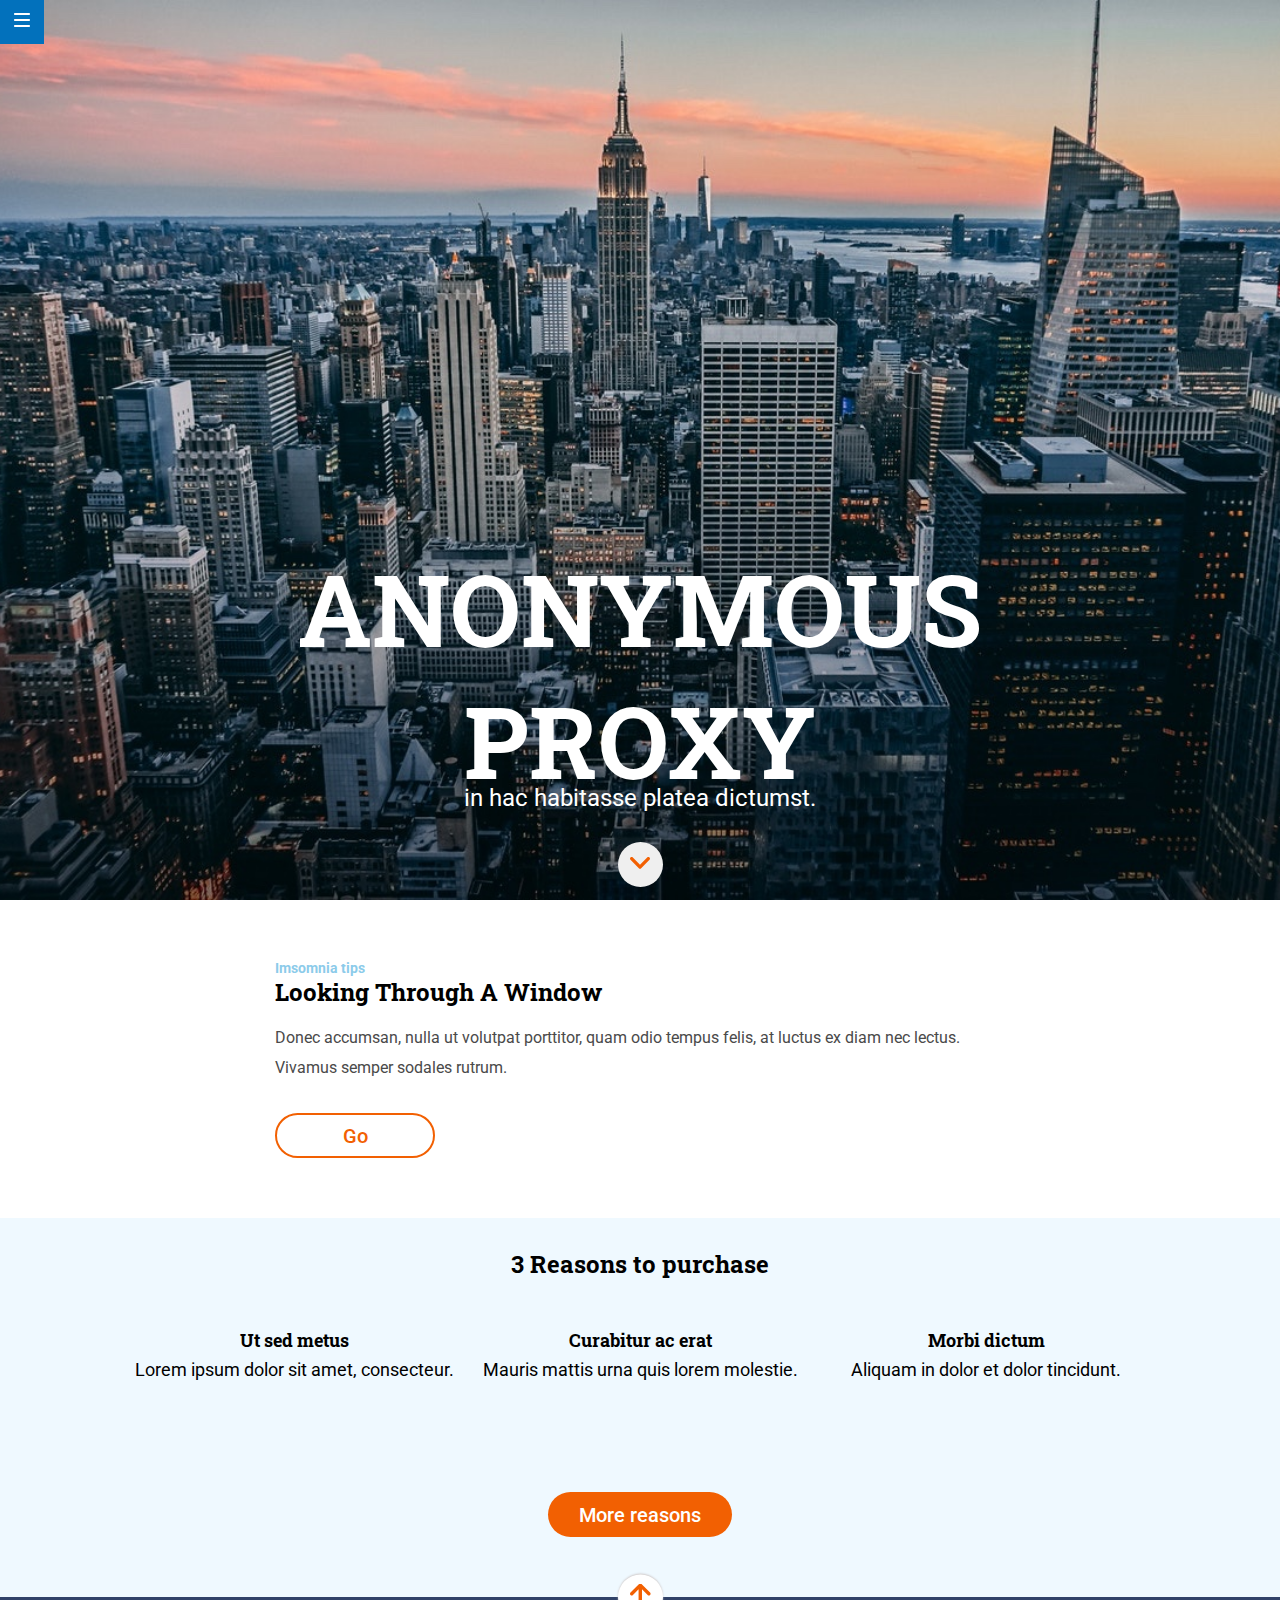
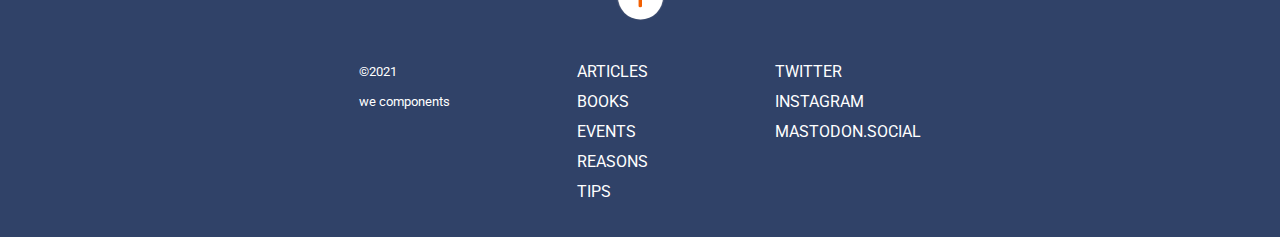
==== commit 02fc15c4: "Update docs" ====
--- a/docs/index.html
+++ b/docs/index.html
@@ -48,10 +48,7 @@
           /></a>
         </button>
       </section>
-      <section class="anonymous">
-        <h2 class="new-section-title">Anonymous Proxy</h2>
-        <p class="anonymous-p"><a href="https://trello.com/es">02-08-2021</a></p>
-      </section>
+     
       <section class="section_One">
         <h3 class="imsomnia">Imsomnia tips</h3>
         <h2>Looking through a window</h2>
